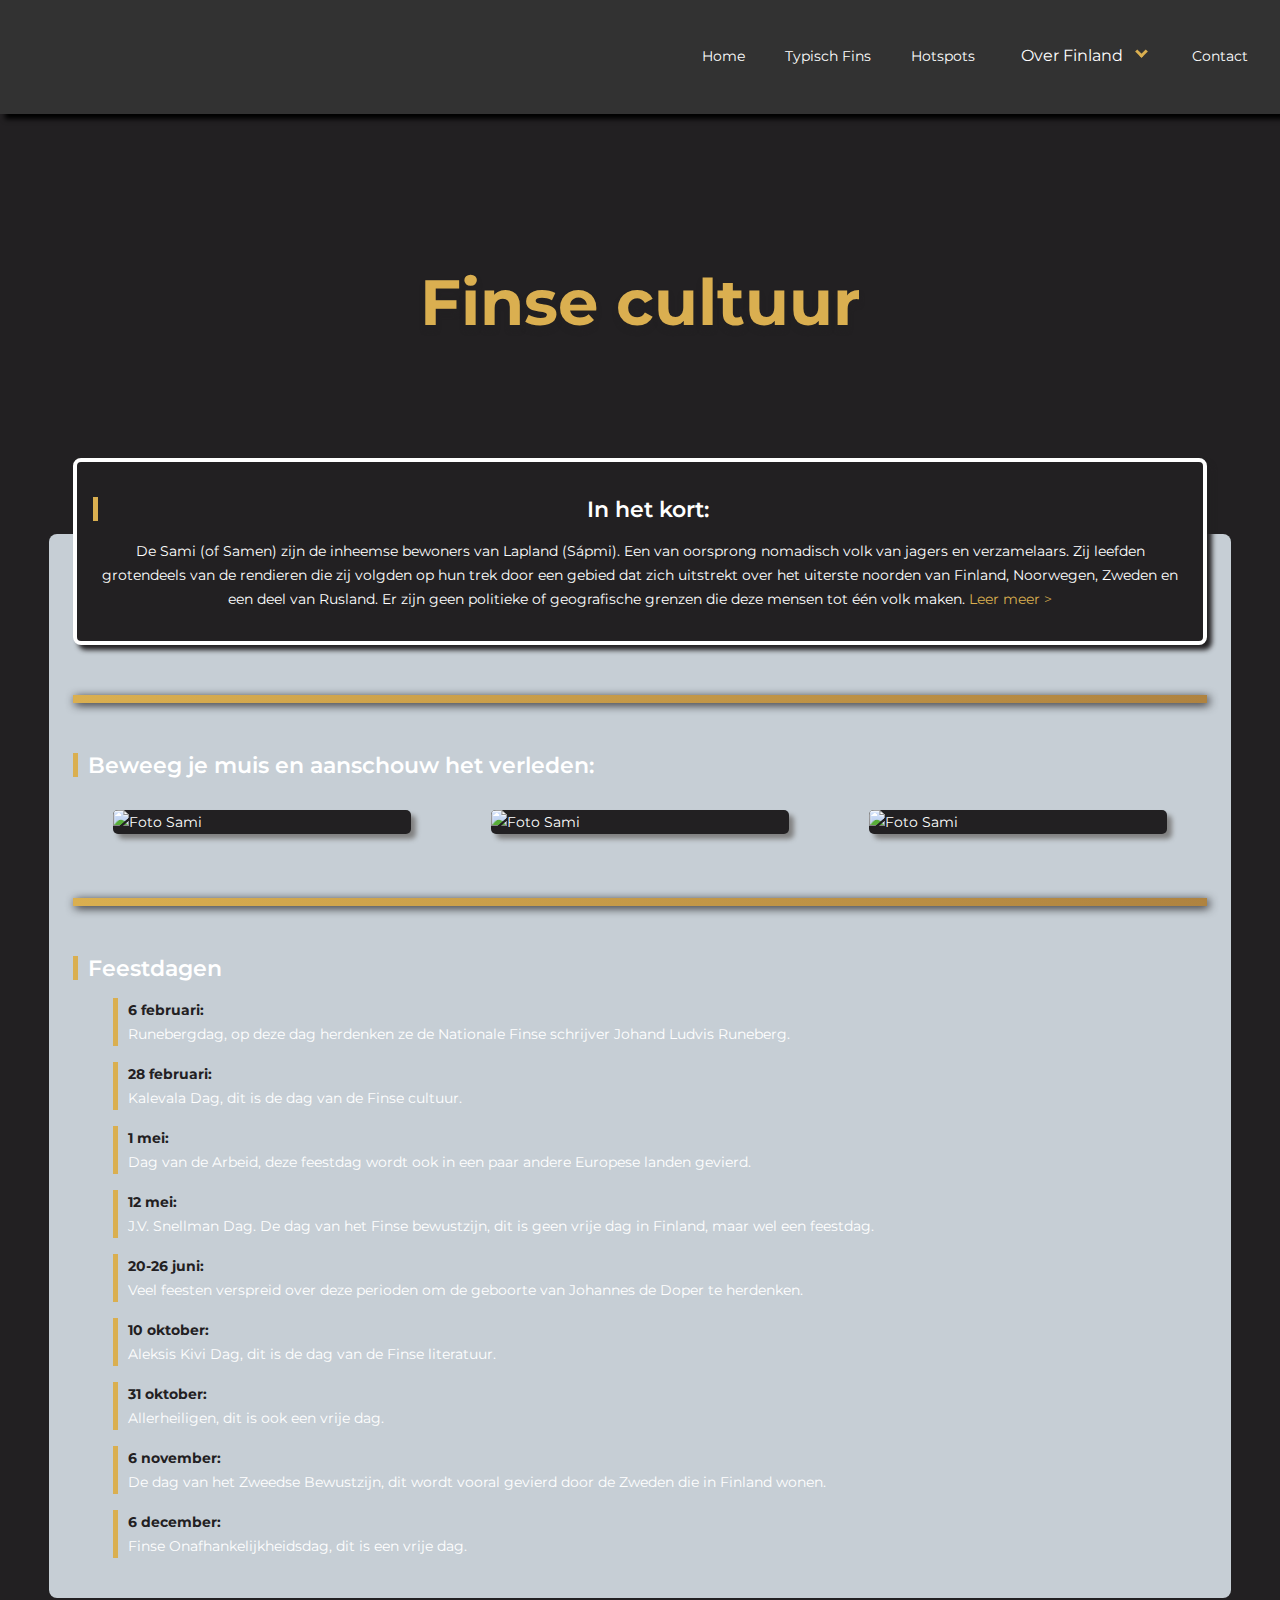
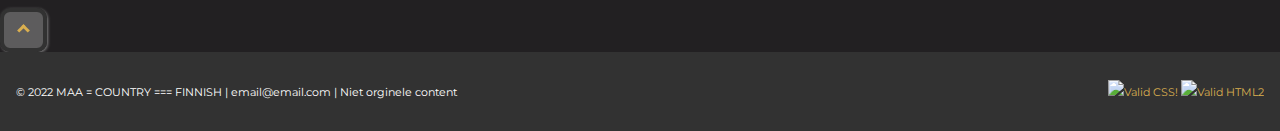
==== finland-cultuur.html @ 0e92ab43 "new" ====
<!DOCTYPE html>
<html lang="nl">
  <head>
    <meta charset="UTF-8" />
    <meta http-equiv="X-UA-Compatible" content="IE=edge" />
    <meta name="viewport" content="width=device-width, initial-scale=1.0" />
    <link rel="stylesheet" href="./css/styles.css" />

    <title>Cultuur Finland</title>
  </head>

  <!--Start Body-->

  <body>
    <!--Header + nav-->
    <header>
      <nav>
        <img src="./img/logo.png" alt="" class="icon logo" onclick="goHome()"/>

        <div id="hamburger-icon" class="hamburger-icon hide-desktop">
          <span></span>
          <span></span>
          <span></span>
        </div>

        <div class="nav-links hide-mobile">
          <a href="index.html">Home</a>
          <a href="./finland-typisch.html">Typisch Fins</a>
          <a href="./finland-hotspots.html">Hotspots</a>
          <div class="dropdown">
            <button class="dropdown-btn">Over Finland <i class="arrow down"></i></button>
            <div class="dropdown-content">
              <a href="./finland-cultuur.html" class="dropdown-item current-page">Cultuur</a>
              <a href="./finland-taal.html" class="dropdown-item">Taal</a>
            </div>
          </div>
          <a href="./contact.html">Contact</a>
        </div>
      </nav>
    </header>

    <!--nav mobile-->

    <div class="overlay"></div>
    <div class="mobile-menu">
      <ul class="mobile-menu-items">
        <li>
          <a href="index.html">Home</a>
        </li>
        <li>
          <a href="./finland-typisch.html">Typisch Fins</a>
        </li>
        <li>
          <a href="./finland-hotspots.html">Hotspots</a>
        </li>
        <li>
          <a href="./finland-taal.html">Taal</a>
        </li>
        <li>
          <a href="./finland-cultuur.html">Cultuur</a>
        </li>
        <li>
          <a href="/contact.html">Contact</a>
        </li>
      </ul>
    </div>

    <!--Header banner-->

    <section id="banner">
      <h1 class="banner-title">Finse cultuur</h1>
    </section>

    <div class="container-main">
      <div class="main-card">
        <main>
          <!--Intro "In het kort"-->
          <section class="page-intro">
            <h2 class="validator">Page intro</h2>
            <h2>In het kort:</h2>
            <p>
              De Sami (of Samen) zijn de inheemse bewoners van Lapland (Sápmi). Een van oorsprong nomadisch volk van jagers en verzamelaars. 
              Zij leefden grotendeels van de rendieren die zij volgden op hun trek door een gebied dat zich uitstrekt over het uiterste noorden van Finland, 
              Noorwegen, Zweden en een deel van Rusland. Er zijn geen politieke of geografische grenzen die deze mensen tot één volk maken.
              <a href="https://www.lapland.nl/sami">Leer meer ></a>
            </p>
          </section>

          <hr /><!--Grid verleden-->

          <section>
            <h2>Beweeg je muis en aanschouw het verleden:</h2>
            <div class="figure-grid">
              <h2 class="validator">Pictures of the past</h2>
              <div class="container-hotspots">
                <figure class="dropdown_info">
                  <img class="photo-sami" id="sami-1" src="./img/sami1.jpg" alt="Foto Sami" />
                  <div class="dropdown-content">
                    <p class="desc">Elke regio heeft zijn eigen vorm van klederdracht en afgebeelde symbolen. "Gákti" is een woord dat komt uit het Noord-Samische dialect en verwees in de oudheid enkel naar de bovenkleding óf tuniek. Vandaag de dag wordt het woord Gákti gebruikt voor de gehele dracht.</p>
                  </div>
                </figure>
              </div>

              <div class="container-hotspots">
                <figure class="dropdown_info">
                  <img class="photo-sami" id="sami-2" src="./img/fire_making.jpg" alt="Foto Sami" />
                  <div class="dropdown-content">
                    <p class="desc">Het maken van vuur is een van de oudste technieken om te overleven. Tijdens survivaltrips in onder meer Finland, heb je de mogelijkheid om met behulp van vuurstarters en "vespers" je eigen vuur te maken.</p>
                  </div>
                </figure>
              </div>

              <div class="container-hotspots">
                <figure class="dropdown_info">
                  <img class="photo-sami" id="sami-3" src="./img/onafhankelijk.jpg" alt="Foto Sami" />
                  <div class="dropdown-content">
                    <p class="desc">Finland was een deel van het Zweedse Rijk van 1200 tot 1809. In 1809 werd Finland veroverd door Rusland, met een personele unie tot gevolg tussen de twee landen. In 1918 werd de onafhankelijkheid van Finland erkend.</p>
                  </div>
                </figure>
              </div>
            </div>
          </section>

          <hr /><!--List items Feestdagen-->

          <section>
            <h2>Feestdagen</h2>
            <h2 class="validator">Party list</h2>
            <ul class="party-list">
              <li><span>6 februari:</span><br> Runebergdag, op deze dag herdenken ze de Nationale Finse schrijver Johand Ludvis Runeberg.</li>
              <li><span>28 februari:</span><br>Kalevala Dag, dit is de dag van de Finse cultuur.</li>
              <li><span>1 mei:</span><br>Dag van de Arbeid, deze feestdag wordt ook in een paar andere Europese landen gevierd.</li>
              <li><span>12 mei:</span><br>J.V. Snellman Dag. De dag van het Finse bewustzijn, dit is geen vrije dag in Finland, maar wel een feestdag.</li>
              <li><span>20-26 juni:</span><br>Veel feesten verspreid over deze perioden om de geboorte van Johannes de Doper te herdenken.</li>
              <li><span>10 oktober:</span><br>Aleksis Kivi Dag, dit is de dag van de Finse literatuur.</li>
              <li><span>31 oktober:</span><br>Allerheiligen, dit is ook een vrije dag.</li>
              <li><span>6 november:</span><br>De dag van het Zweedse Bewustzijn, dit wordt vooral gevierd door de Zweden die in Finland wonen.</li>
              <li><span>6 december:</span><br>Finse Onafhankelijkheidsdag, dit is een vrije dag.</li>

            </ul>
          </section>
        </main>
      </div>
    </div>

    <!--Button up-->

    <button class="button" onclick="goUp()">
      <i class="arrow up"> </i>
    </button>

    <!--Footer-->

    <footer style="text-align: center;">
      <p> © 2022 MAA = COUNTRY === FINNISH | email@email.com | Niet orginele content</p>
      <p>
        <a href="http://jigsaw.w3.org/css-validator/check/referer">
            <img style="border:0;width:88px;height:31px"
                src="http://jigsaw.w3.org/css-validator/images/vcss-blue"
                alt="Valid CSS!" />
            </a>
            <a href="http://www.w3.org/Icons/valid-html20">
              <img alt="Valid HTML2" src="http://www.w3.org/Icons/valid-html20.png">
            </a>
        </p>
    </footer>

    <script src="./js/script.js"></script>
    
  </body>
</html>
---- css/styles.css ----
@import "https://fonts.googleapis.com/css?family=Montserrat";
@import "https://fonts.googleapis.com/css?family=family=Roboto";
@import "https://fonts.googleapis.com/css?family=Zen+Kurenaido";
@import "https://fonts.googleapis.com/icon?family=Material+Icons";

/* Set up */
:root {
  --background: #cecece;
  --black: #222022;
  --grey: #c6ced5;
  --yellow: #daaf50;
  --font: "Montserrat";
  --title: "Roboto";
}

html {
  height: 100%;
  margin: 0;
  padding: 0;
  font-size: 1rem;
  scroll-behavior: smooth;
}

body {
  background-color: var(--black);
  box-sizing: border-box;
  font-family: var(--font);
  font-size: 14px;
  line-height: 1.5rem;
  color: white;
  height: 100%;
  padding: 0;
  margin: 0;
}

a,
a:link,
a:visited,
a:hover,
a:active {
  text-decoration: none;
  color: var(--yellow);
  font-weight: 400;
}

a {
  cursor: pointer;
}

a:hover {
  border-block-end: 3px solid var(--yellow);
}

h1 {
  font-family: var(--font);
  font-size: 2rem;
}

h2 {
  font-family: var(--font);
  font-size: 1.2rem;
  font-weight: 600;
}

h3 {
  font-family: var(--font);
  font-size: 1rem;
}

iframe{
  width: 98%;
  height: 98%;
}

.glyphicon{
  font-size: 18px;
}


/* ------------------------------------------------------Header------------------------------------------------------ */

nav {
  padding: 2rem;
  display: flex;
  justify-content: space-between;
  align-items: center;
  background-color: rgb(50, 50, 50);
  box-shadow: 5px 5px 5px black;
}

nav div {
  cursor: pointer;
}

nav div h2 {
  margin: 0;
  padding: 0;
  text-shadow: 5px 5px 5px;
}

/* ------------------------------------------------------Logo/text------------------------------------------------------ */
.logo-container {
  width: auto;
  height: 50px;
  display: flex;
}

.logo {
  position: relative;
  cursor: pointer;
  width: auto;
  height: 50px;
  transition: transform .3s;
}

.logo:hover{
  transform: scale(1.2);
}

.logoBox p{
  font-weight: 600;
  margin-top: -10px;
}

/* ------------------------------------------------------Animation famous hotspots------------------------------------------------------ */

.gallery-hotspots {
  height: 20vh;
  display: grid;
  grid-gap: 2rem;
  grid-template-areas:
    "a b c"
    "h m d"
    "g f e";
  grid-template-columns: 150px minmax(auto, 150px) 150px;
  grid-template-rows: repeat(3, 33%);
  margin-block-end: 3rem;
}

.gallery-text {
  padding: 1px;
}

@keyframes gallery-hotspots {
  from {
    opacity: 0;
    transform: scale(0.3);
    filter: hue-rotate(180deg);
  }
  to {
    opacity: 1;
    transform: scale(1);
    filter: hue-rotate(0deg);
  }
}

.blok {
  padding: 4px;
  background-color: grey;
  animation: gallery-hotspots 700ms ease-out;
  animation-fill-mode: backwards;
  text-align: center;
  margin: -7px;
  line-height: 1.2rem;
}
.blok1 {
  grid-area: a;
  animation-delay: var(--delay);
}
.blok2 {
  grid-area: b;
  animation-delay: calc(var(--delay) * 2);
}
.blok3 {
  grid-area: c;
  animation-delay: calc(var(--delay) * 3);
}
.blok4 {
  grid-area: d;
  animation-delay: calc(var(--delay) * 4);
}
.blok5 {
  grid-area: e;
  animation-delay: calc(var(--delay) * 5);
}
.blok6 {
  grid-area: f;
  animation-delay: calc(var(--delay) * 6);
}
.blok7 {
  grid-area: g;
  animation-delay: calc(var(--delay) * 7);
}
.blok8 {
  grid-area: h;
  animation-delay: calc(var(--delay) * 8);
}
.middle {
  grid-area: m;
  animation-delay: calc(var(--delay) * 9);
}

.section-gallery {
  display: flex;
  flex-direction: row;
  justify-content: center;
  margin-block-end: 1rem;
}


/* ------------------------------------------------------Hamburger------------------------------------------------------ */
.hamburger-icon {
  position: absolute;
  right: 2rem;
}

.hamburger-icon > span {
  display: block;
  width: 1.625rem;
  height: 0.1825rem;
  background-color: white;
}

.hamburger-icon > span:not(:last-child) {
  margin-block-end: 3px;
}

.hamburger-icon {
  width: 26px;
  height: 25px;
  margin: 50px auto;
  cursor: pointer;
}

.hamburger-icon span {
  display: block;
  position: absolute;
  height: 2px;
  width: 100%;
  opacity: 1;
  transition: 0.25s ease-in-out;
}

/* ------------------------------------------------------Hamburger transformatie------------------------------------------------------ */
.hamburger-icon span:first-child {
  top: 0;
  transform-origin: left center;
}
.hamburger-icon span:nth-child(2) {
  top: 9px;
  transform-origin: left center;
}
.hamburger-icon span:last-child {
  top: 18px;
  transform-origin: left center;
}
.hamburger-icon.open span:first-child {
  transform: rotate(45deg);
  top: 0;
  left: 0;
}
.hamburger-icon.open span:nth-child(2) {
  width: 0%;
  opacity: 0;
}
.hamburger-icon.open span:last-child {
  transform: rotate(-45deg);
  top: 18px;
  left: 0;
}

/* ------------------------------------------------------Prevent scroll on body when overlay is open------------------------------------------------------ */
.no-scroll {
  height: 100%;
  overflow: hidden;
}

/* ------------------------------------------------------Mobile menu------------------------------------------------------ */
.mobile-menu {
  height: 0px;
  padding: 5px;
  opacity: 0;
  background-color: var(--black);
  transition: height 200ms ease-in-out, opacity 200ms ease-in-out;
}

.mobile-menu.open {
  height: 240px;
  opacity: 1;
  overflow: hidden;
  border-block-start: 5px solid black;
  border-block-end: 5px solid black;
  padding: 10px;
}

ul li {
  list-style-type: none;
  text-decoration: none;
}

ul li a {
  color: white !important;
  text-transform: uppercase;
}

ul li a:hover{
  color: var(--yellow) !important;
  border-bottom: white !important;
}

li {
  margin-block-end: 1rem;
}

.arrow {
  display: inline-block;
  padding: 3px;
  border: solid var(--yellow);
  border-width: 0 3px 3px 0;
}

.down {
  margin-block-end: 5px;
  margin-inline-start: 10px;
  transform: rotate(45deg);
  -webkit-transform: rotate(45deg);
}

.up {
  transform: rotate(225deg);
  -webkit-transform: rotate(225deg);
}

.right {
  transform: rotate(315deg);
  -webkit-transform: rotate(315deg);
}

/* ------------------------------------------------------Navigatie submenu------------------------------------------------------ */
.sub-nav {
  border: none;
  color: white;
  background-color: var(--grey);
  font-family: var(--font);
  font-size: medium;
  line-height: 1.5rem;
  font-weight: 400;
  cursor: pointer;
}

/* ------------------------------------------------------Navigatie links------------------------------------------------------ */
.nav-links a {
  color: white;
}

.nav-links a:hover{
  color: var(--yellow);
  transition: color 0.1s ease-in-out;
}

.nav-links a:not(:last-child) {
  margin-inline-end: 2.5rem;
}

.nav-links:hover {
  color: var(--yellow);
  transition: color 0.1s ease-in-out;
}

.nav-links > a::after {
  content: "";
  height: 2px;
  width: 100%;
  display: block;
  position: relative;
  top: -44px;
  opacity: 0;
}

.nav-links > a:hover::after {
  opacity: 1;
  transition: opacity 300ms ease-in-out;
  color: var(--yellow);
}

.current-page::after {
  opacity: 1;
  transition: opacity 300ms ease-in-out;
}

.dropdown-btn:hover::after {
  opacity: 1;
  transition: opacity 300ms ease-in-out;
  color: var(--yellow);
}

/* ------------------------------------------------------Dropdown in navbar------------------------------------------------------ */
.dropdown-btn {
  border: none;
  background: none;
  font-family: var(--font);
  font-size: 16px;
  font-weight: 400;
  color: white;
  margin-inline-end: 2.5rem;
}

.dropdown-btn:hover {
  color: var(--yellow);
  transition: color 0.3s ease-in-out;
}

.dropdown {
  position: relative;
  display: block;
}

.dropdown-content {
  display: none;
  position: absolute;
  min-width: 200px;
  background-color: var(--black);
  border-radius: 5px;
  z-index: 1;
}

.dropdown-content a {
  color: white;
  font-size: small;
  text-decoration: none;
  display: block;
  padding: 1rem;
}

.dropdown:hover .dropdown-content {
  display: block;
}

.dropdown-item {
  margin: 0 !important;
}

/* ------------------------------------------------------Actieve link------------------------------------------------------ */
.current-page {
  color: var(--yellow) !important;
}

/* ------------------------------------------------------Footer------------------------------------------------------ */
footer {
  padding: 1rem;
  position: relative;
  display: flex;
  flex-direction: column;
  background-color: rgb(50, 50, 50);
  justify-content: space-between;
  align-items: center;
  font-size: 0.8em;
  color: white;
}

ul li:hover{
  border-block-end: var(--yellow);
}

footer strong {
  text-decoration: underline overline;
}

/* ------------------------------------------------------Banner------------------------------------------------------ */
#banner {
  display: flex;
  height: 400px;
  flex-direction: column;
  justify-content: center;
  align-items: center;
  background-image: url("../img/headers/kaart.png");
  background-size: cover;
  background-position: center;
  background-repeat: no-repeat;
  text-shadow: 0px 5px 5px var(--black);
}

.banner-title {
  margin-block-start: 0;
  color: var(--yellow);
  line-height: 1.2;
  animation: fadeIn linear 0.5s;
}

@keyframes fadeIn {
  0% {opacity:0;}
  100% {opacity:1;}
}

@-moz-keyframes fadeIn {
  0% {opacity:0;}
  100% {opacity:1;}
}

@-webkit-keyframes fadeIn {
  0% {opacity:0;}
  100% {opacity:1;}
}

@-o-keyframes fadeIn {
  0% {opacity:0;}
  100% {opacity:1;}
}

/* ------------------------------------------------------<main> informatie------------------------------------------------------ */
.container-main {
  display: flex;
  justify-content: center;
  margin: 10px;
}

.main-card {
  width: 90%;
  padding: 1.5rem;
  display: flex;
  justify-content: center;
  background-color: var(--grey);
  border-radius: 0.5rem;
}

.main-card h2{
  border-inline-start: 5px solid var(--yellow);
  padding-inline-start: 10px;
}

hr {
  border: none;
  height: 8px;
  margin: 50px 0;
  background: linear-gradient(to right, var(--yellow), rgb(175, 131, 64));
  box-shadow: 2px 2px 10px var(--black);
}

.party-list li::before{
  display: block;
  color: var(--yellow);
  font-size: 30px;
}

.party-list span{
  font-weight: bold;
  color: var(--black);
}

.party-list li{
  border-inline-start: 5px solid var(--yellow);
  padding-inline-start: 10px;
}

/* ------------------------------------------------------Artikelen------------------------------------------------------ */
.article-grid {
  display: grid;
  padding: 10px;
  border-radius: 5px;
}

article:nth-child(2n+0){
  background-color: var(--black);
  padding: 10px;
  border-radius: 5px;
}

/* ------------------------------------------------------Foto grid homepage------------------------------------------------------ */
.photo-grid {
  display: grid;
  grid-template-columns: repeat(1, 1fr);
  grid-template-rows: repeat(5, 1fr);
  grid-gap: 1rem;
}

.item {
  width: 100%;
}

.parent {
  width: 100% !important;
}

.parent:hover {
  transform: scale(1.05);
  transition: transform 300ms ease-in-out;
}

/* ------------------------------------------------------Figures------------------------------------------------------ */
.figure-grid {
  display: grid;
  grid-template-columns: repeat(1, 1fr);
  grid-template-rows: repeat(3, 1fr);
  grid-gap: 0;
}

.grid-videos{
  display: flex;
  justify-content: center;
  flex-direction: column;
}


figure {
  background-color: var(--black);
  border-radius: 5px;
  box-shadow: 5px 5px 5px gray;
}

figure img {
  width: 100%;
  height: 150px;
  border-top-left-radius: 5px;
  border-top-right-radius: 5px;
}

.container-hotspots {
  position: relative;
  display: flex;
  flex-direction: column;
  justify-content: center;
}

.container-hotspots:hover{
  transform: scale(1.05);
  transition: transform 300ms ease-in-out;
}

.dropdown_info{
  position: relative;
  display: block;
}

.dropdown-content {
  display: none;
  position: absolute;
  min-width: 160px;
  box-shadow: 0px 8px 16px 0px rgba(0,0,0,0.2);
  z-index: 1;
}

.dropdown_info:hover .dropdown-content {
  display: flex;
  margin-top: -80px;
  background: rgba(255, 255, 255, 0.8);
}

.desc {
  padding: 15px;
  text-align: center;
  color: black;
}

figcaption {
  font-family: var(--font);
  padding: 1rem;
}

figcaption h2 {
  margin-block-start: 0;
}

.link-to{
  border-inline-start: 4px solid var(--yellow);
}

.to-hotspots{
  color: var(--black) !important;
  font-weight: bold !important;
  padding: 10px;
}

.to-hotspots:hover{
  padding-inline-start: 20px;
  border: none;
}

.photo-sami {
  display: block;
  width: 100%;
  height: 100%;
  object-fit: cover;
}

/* ------------------------------------------------------Global buttons------------------------------------------------------ */
.button {
  align-self: flex-end;
  color: var(--black);
  padding: 10px 15px;
  background-color: #ffffff45;
  font-family: var(--font);
  font-weight: 600;
  border: 4px solid rgb(50, 50, 50);
  border-radius: 10px;
  box-shadow: 1px 1px 3px gray;
  cursor: pointer;
}

.input-button{
  width: fit-content;
  padding: 0.5rem;
  background-color: var(--yellow);
  color: var(--black);
  font-family: var(--font);
  font-weight: 600;
  border-radius: 5px;
  border: none;
  box-shadow: 2px 2px 2px grey;
  cursor: pointer;
}

.input-button:hover {
  color: var(--yellow);
  background-color: transparent;
  border: 2px solid var(--yellow);
}

.btn-icon {
  margin-inline-start: 5px;
}

.story-grid {
  display: grid;
  grid-template-columns: repeat(1, 1fr);
  grid-gap: 2rem;
}

.story {
  display: flex;
  flex-direction: column;
  position: relative;
}

/* ------------------------------------------------------<Table> in taal------------------------------------------------------ */
table {
  width: 100%;
  color: var(--black);
  border-radius: 5px;
  border: 5px solid var(--black);
}

table tr th {
  text-align: left;
  font-weight: bold;
  font-size: 18px;
  border-block-end: solid;
}

/* ------------------------------------------------------Hotspots pagina------------------------------------------------------ */
.grid-hotspots {
  display: grid;
  grid-gap: 1rem;
  grid-template-areas:
    "h"
    "f";
}

.page-intro {
  grid-area: h;
  margin-block-start: -100px;
  box-shadow: 5px 5px 5px var(--black);
  padding: 1rem;
  text-align: center;
  background-color: var(--black);
  border: 4px solid white;
  border-radius: 0.5rem;
}

.grid-item {
  display: flex;
  flex-direction: column;
  justify-content: space-around;
  width: 90%;
  align-items: center;
  border: 3px solid var(--black);
  padding: 0 20px;
  border-radius: 5px;
  color: var(--black);
}

.grid-item img{
  width: 70%;
  height: 150px;
}

/* ------------------------------------------------------Contact pagina------------------------------------------------------ */
#map {
  width: 100%;
  height: 500px;
  z-index: -2;
}

.validator {
  display: none;
}

.form {
  display: flex;
  flex-direction: column;
}

.form-field {
  padding: 0.5rem;
  border-radius: 5px;
  border: none;
  margin: 5px 0;
  box-shadow: 2px 2px 2px grey;
}

.form-field:focus {
  color: white;
  background-color: var(--black);
}

textarea {
  height: 10rem;
  margin-block-end: 1rem;
}

.extras {
  display: grid;
  grid-template-columns: repeat(auto-fit, minmax(200px, 1fr));
  grid-gap: 2rem;
  padding: 1rem;
}


/*--------------------------------------------------------------------------------------------------------------------------------------------------------------------------------*/
/*MEDIA QUERIES*/
/*--------------------------------------------------------------------------------------------------------------------------------------------------------------------------------*/

/* ------------------------------------------------------Media query classes------------------------------------------------------ */
.hide-mobile {
    display: none;
  }
  
  .hide-desktop {
    display: inline;
  }
  
  /* ------------------------------------------------------Queries for tablet------------------------------------------------------ */
  
  @media (min-width: 768px) {

    h1 {
      font-family: var(--font);
      font-size: 1.6rem;
    }
    
    h2 {
      font-family: var(--font);
      font-size: 1.4rem;
      font-weight: 600;
    }
    
    h3 {
      font-family: var(--font);
      font-size: 1rem;
    }

    nav > p::before {
      margin-left: -80%;
    }

    footer {
      flex-direction: row;
      justify-content: space-between;
      align-items: center;
    }

    .grid-hotspots {
      display: grid;
      grid-gap: 1rem;
      grid-template-areas:
        "h h"
        "f f";
    }

    .grid-item img{
      width: 100%;
      margin: 0;
      padding: 0;
    }

    .grid-videos{
      display: flex;
      justify-content: space-around;
      flex-direction: row;
      align-content: center;
    }

    .banner-title {
      font-size: 3rem;
    }
  
    /* Article grid*/
    .article-grid {
      grid-template-columns: repeat(2, 1fr);
      column-gap: 3rem;
    }
  
    /* Photo grid */
    .photo-grid {
      grid-template-columns: repeat(6, 1fr);
      grid-template-rows: repeat(2, 1fr);
      grid-gap: 1rem;
    }
  
    .parent-1 {
      height: 100%;
      border: 5px solid var(--black);
      border-radius: 5px;
      display: flex;
      flex: 1 1 auto;
      grid-column: 1 / span 2;
    }
    .parent-2 {
      height: 100%;
      border: 5px solid var(--black);
      border-radius: 5px;
      display: flex;
      flex: 1 1 auto;
      grid-column: 3 / span 2;
    }
    .parent-3 {
      height: 100%;
      border: 5px solid var(--black);
      border-radius: 5px;
      display: flex;
      flex: 1 1 auto;
      grid-column: 5 / span 2;
    }
    .parent-4 {
      height: 100%;
      border: 5px solid var(--black);
      border-radius: 5px;
      display: flex;
      flex: 1 2 auto;
      grid-row: 2;
      grid-column: 1 / span 3;
    }
    .parent-5 {
      height: 100%;
      border: 5px solid var(--black);
      border-radius: 5px;
      display: flex;
      flex: 1 2 auto;
      grid-row: 2;
      grid-column: 4 / span 3;
    }

    /* -----------------Figures tablet-----------------*/
    figure {
      display: flex;
      flex-direction: row;
    }
  
    figure img {
      width: 50%;
      height: 300px;
      border-top-left-radius: 5px;
      border-bottom-left-radius: 5px;
      border-top-right-radius: 0px;
      border-bottom-right-radius: 0px;
    }
  
    .reverse {
      flex-direction: row-reverse;
    }
  
    .reverse img {
      border-top-left-radius: 0px;
      border-bottom-left-radius: 0px;
      border-top-right-radius: 5px;
      border-bottom-right-radius: 5px;
    }
  
    tr th:nth-child(2),
    tr td:nth-child(2) {
      display: table-cell;
    }
  
    .img-1,
    .img-2,
    .img-3,
    .img-4,
    .img-5 {
      display: block;
      height: auto;
    }

    .overlay-1 {
      margin-block-start: 0px;
    } 

  }
  
  /* ------------------------------------------------------Queries for desktop------------------------------------------------------ */
  @media (min-width: 1024px) {
    footer{
      justify-content: space-between;
      align-items: center;
      text-align: center;
    }

    .banner-title {
      font-size: 4rem;
    }

    .hide-mobile {
      display: flex;
    }
  
    .hide-desktop {
      display: none;
    }
  
    .photo-grid {
      grid-template-columns: repeat(5, 1fr);
      grid-template-rows: repeat(1, auto);
    }
  
    .parent-1 {
      grid-column: 1;
    }
    .parent-2 {
      grid-column: 2;
    }
    .parent-3 {
      grid-column: 3;
    }
    .parent-4 {
      grid-row: 1;
      grid-column: 4;
    }
    .parent-5 {
      grid-row: 1;
      grid-column: 5;
    }
  
    .figure-grid {
      grid-template-columns: repeat(3, 1fr);
      grid-template-rows: repeat(1, 1fr);
    }
  
    .container-hotspots {
      display: flex;
      flex-direction: row;
    }
  
    figure,
    .reverse {
      width: 100%;
      display: flex;
      flex-direction: column;
      background-color: var(--black);
    }
  
    .reverse img {
      border-top-left-radius: 5px;
      border-top-right-radius: 5px;
      border-bottom-left-radius: 0px;
      border-bottom-right-radius: 0px;
    }
  
    figure img {
      width: 100%;
      height: 150px;
      border-top-left-radius: 5px;
      border-top-right-radius: 5px;
      border-bottom-left-radius: 0px;
      border-bottom-right-radius: 0px;
    }
  
    .product-grid {
      grid-template-columns: repeat(3, 1fr);
    }

    .overlay-1 {
      margin-block-start: 0px;
    }

    .gallery-hotspots {
        height: 40vh;
        display: grid;
        grid-gap: 2rem;
        grid-template-areas:
          "a b c"
          "h m d"
          "g f e";
        grid-template-columns: 300px minmax(auto, 300px) 300px;
    }

    .blok {
      justify-content: center;
      display: flex;
      align-items: center;
    }

    .blok {
      line-height: 1rem;
      font-size: 1rem !important;
    }
  }
  
  /* ------------------------------------------------------Queries for bigger than desktop------------------------------------------------------*/
  @media (min-width: 1440px) {
    footer{
      justify-content: space-between;
      align-items: center;
      text-align: center;
    }
    body {
      font-size: 1rem;
    }
  
    .dropdown-btn {
      line-height: 1.6rem;
      font-size: 1.0rem;
    }
  
    .main-card {
      width: 70%;
    }
  }
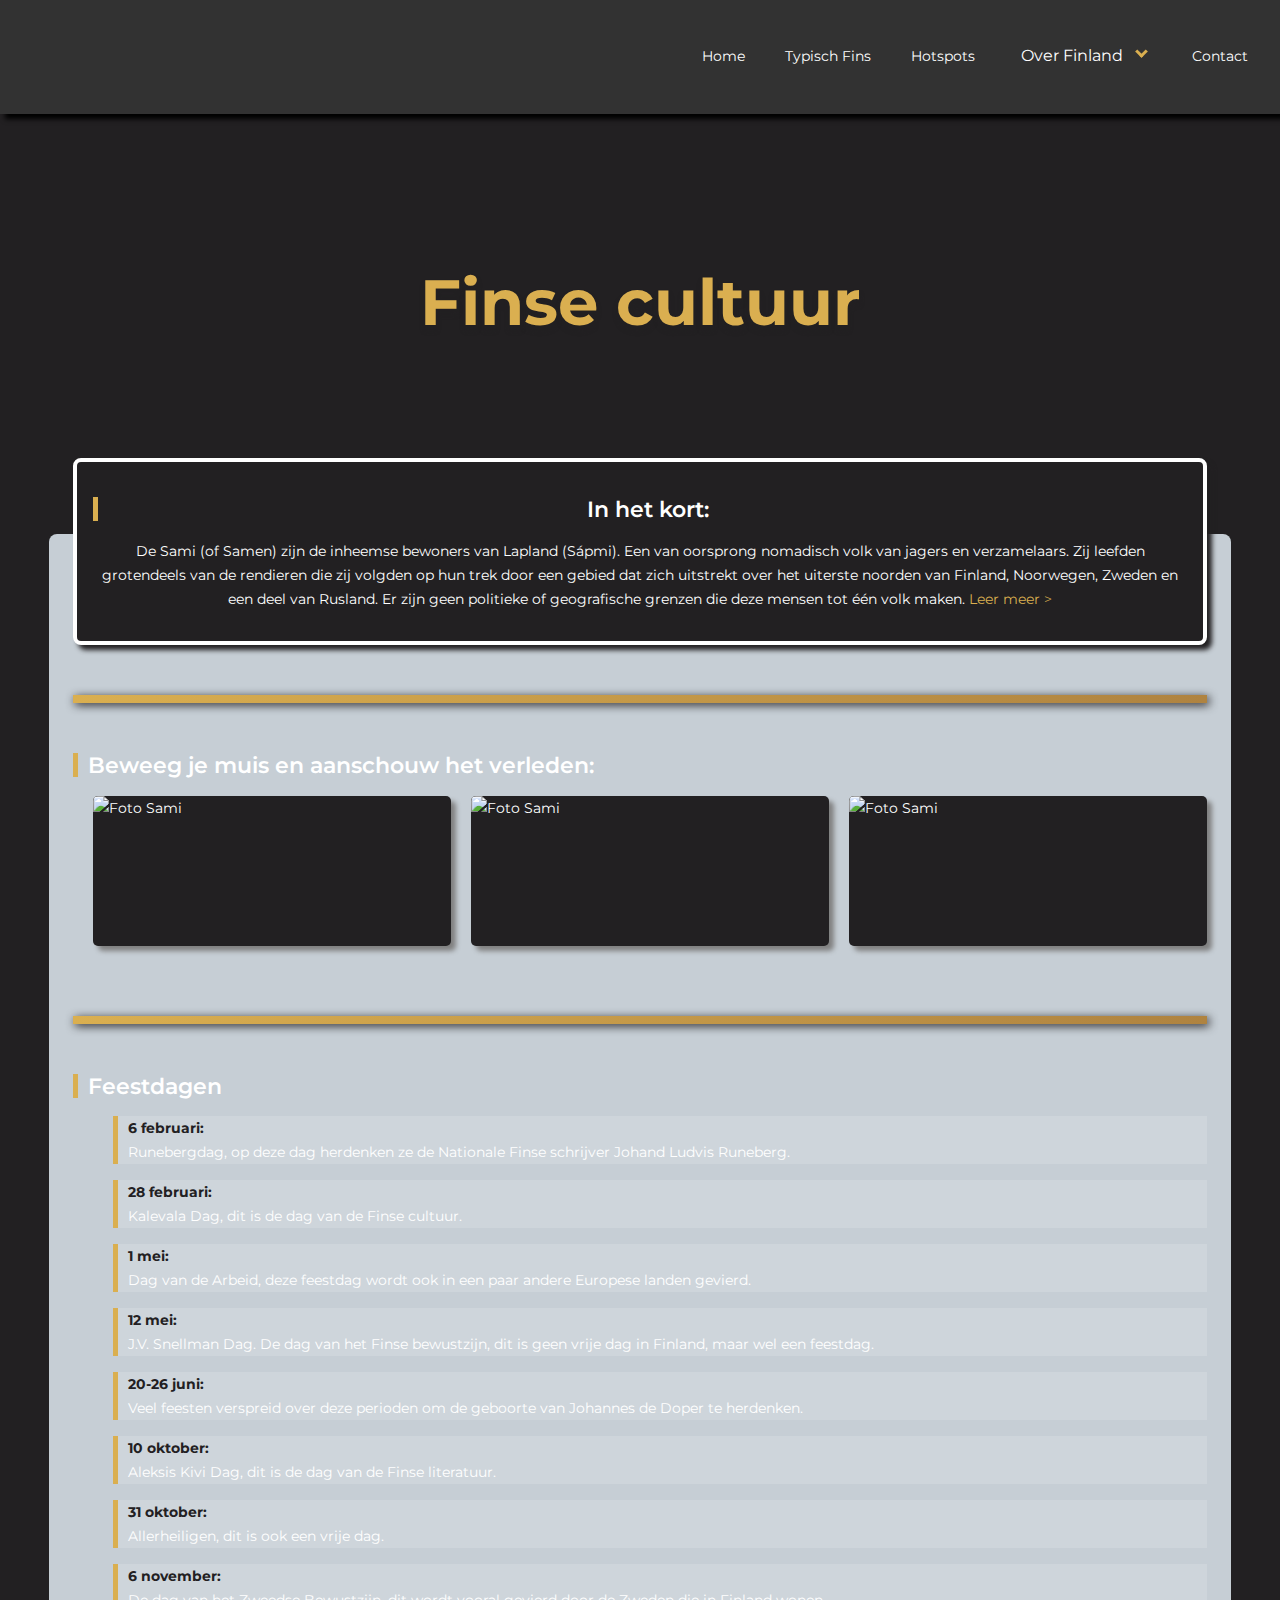
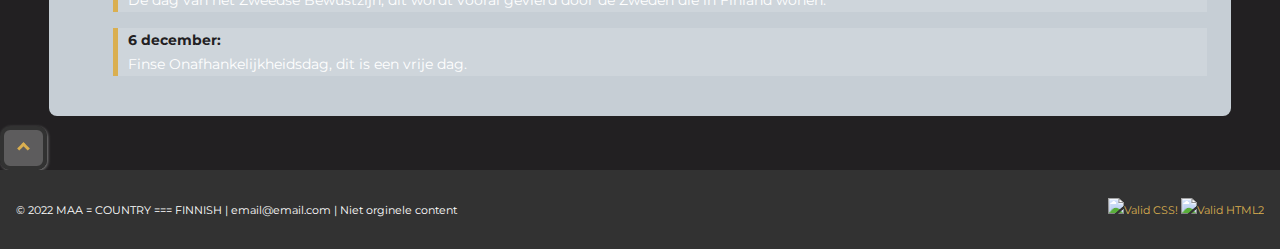
==== commit 066ed3f5: "responsive check" ====
--- a/finland-cultuur.html
+++ b/finland-cultuur.html
@@ -95,7 +95,7 @@
               <div class="container-hotspots">
                 <figure class="dropdown_info">
                   <img class="photo-sami" id="sami-1" src="./img/sami1.jpg" alt="Foto Sami" />
-                  <div class="dropdown-content">
+                  <div class="dropdown-sami">
                     <p class="desc">Elke regio heeft zijn eigen vorm van klederdracht en afgebeelde symbolen. "Gákti" is een woord dat komt uit het Noord-Samische dialect en verwees in de oudheid enkel naar de bovenkleding óf tuniek. Vandaag de dag wordt het woord Gákti gebruikt voor de gehele dracht.</p>
                   </div>
                 </figure>
@@ -104,7 +104,7 @@
               <div class="container-hotspots">
                 <figure class="dropdown_info">
                   <img class="photo-sami" id="sami-2" src="./img/fire_making.jpg" alt="Foto Sami" />
-                  <div class="dropdown-content">
+                  <div class="dropdown-sami">
                     <p class="desc">Het maken van vuur is een van de oudste technieken om te overleven. Tijdens survivaltrips in onder meer Finland, heb je de mogelijkheid om met behulp van vuurstarters en "vespers" je eigen vuur te maken.</p>
                   </div>
                 </figure>
@@ -113,7 +113,7 @@
               <div class="container-hotspots">
                 <figure class="dropdown_info">
                   <img class="photo-sami" id="sami-3" src="./img/onafhankelijk.jpg" alt="Foto Sami" />
-                  <div class="dropdown-content">
+                  <div class="dropdown-sami">
                     <p class="desc">Finland was een deel van het Zweedse Rijk van 1200 tot 1809. In 1809 werd Finland veroverd door Rusland, met een personele unie tot gevolg tussen de twee landen. In 1918 werd de onafhankelijkheid van Finland erkend.</p>
                   </div>
                 </figure>
--- a/css/styles.css
+++ b/css/styles.css
@@ -1,5 +1,5 @@
 @import "https://fonts.googleapis.com/css?family=Montserrat";
-@import "https://fonts.googleapis.com/css?family=family=Roboto";
+@import "https://fonts.googleapis.com/css?family=Roboto";
 @import "https://fonts.googleapis.com/css?family=Zen+Kurenaido";
 @import "https://fonts.googleapis.com/icon?family=Material+Icons";
 
@@ -132,13 +132,9 @@
     "a b c"
     "h m d"
     "g f e";
-  grid-template-columns: 150px minmax(auto, 150px) 150px;
-  grid-template-rows: repeat(3, 33%);
-  margin-block-end: 3rem;
-}
-
-.gallery-text {
-  padding: 1px;
+  grid-template-rows: repeat(3, 36%);
+  margin-block-end: 4rem;
+  margin-block-start: 1rem;
 }
 
 @keyframes gallery-hotspots {
@@ -161,8 +157,15 @@
   animation-fill-mode: backwards;
   text-align: center;
   margin: -7px;
-  line-height: 1.2rem;
-}
+  line-height: 0.8rem;
+  font-size: 10px;
+}
+
+.blok:hover {
+  background: var(--yellow);
+}
+
+
 .blok1 {
   grid-area: a;
   animation-delay: var(--delay);
@@ -201,10 +204,7 @@
 }
 
 .section-gallery {
-  display: flex;
-  flex-direction: row;
   justify-content: center;
-  margin-block-end: 1rem;
 }
 
 
@@ -392,6 +392,14 @@
   opacity: 1;
   transition: opacity 300ms ease-in-out;
   color: var(--yellow);
+}
+
+.hide-mobile {
+  display: none;
+}
+
+.hide-desktop {
+  display: inline;
 }
 
 /* ------------------------------------------------------Dropdown in navbar------------------------------------------------------ */
@@ -550,6 +558,7 @@
 .party-list li{
   border-inline-start: 5px solid var(--yellow);
   padding-inline-start: 10px;
+  background: rgba(255, 255, 255, 0.15);
 }
 
 /* ------------------------------------------------------Artikelen------------------------------------------------------ */
@@ -605,6 +614,8 @@
   background-color: var(--black);
   border-radius: 5px;
   box-shadow: 5px 5px 5px gray;
+  margin: 0;
+  margin-block-end: 20px;
 }
 
 figure img {
@@ -631,18 +642,21 @@
   display: block;
 }
 
-.dropdown-content {
+.dropdown-sami {
   display: none;
   position: absolute;
+  font-size: 14px;
+  line-height: 1em;
   min-width: 160px;
   box-shadow: 0px 8px 16px 0px rgba(0,0,0,0.2);
-  z-index: 1;
-}
-
-.dropdown_info:hover .dropdown-content {
+  z-index: 99;
+}
+
+.dropdown_info:hover .dropdown-sami {
   display: flex;
-  margin-top: -80px;
+  margin-top: -180px;
   background: rgba(255, 255, 255, 0.8);
+  z-index: 99;
 }
 
 .desc {
@@ -678,8 +692,8 @@
 .photo-sami {
   display: block;
   width: 100%;
-  height: 100%;
   object-fit: cover;
+  z-index: 1;
 }
 
 /* ------------------------------------------------------Global buttons------------------------------------------------------ */
@@ -770,7 +784,6 @@
   display: flex;
   flex-direction: column;
   justify-content: space-around;
-  width: 90%;
   align-items: center;
   border: 3px solid var(--black);
   padding: 0 20px;
@@ -779,8 +792,8 @@
 }
 
 .grid-item img{
-  width: 70%;
-  height: 150px;
+  width: 100%;
+  height: 100px;
 }
 
 /* ------------------------------------------------------Contact pagina------------------------------------------------------ */
@@ -829,15 +842,6 @@
 /*MEDIA QUERIES*/
 /*--------------------------------------------------------------------------------------------------------------------------------------------------------------------------------*/
 
-/* ------------------------------------------------------Media query classes------------------------------------------------------ */
-.hide-mobile {
-    display: none;
-  }
-  
-  .hide-desktop {
-    display: inline;
-  }
-  
   /* ------------------------------------------------------Queries for tablet------------------------------------------------------ */
   
   @media (min-width: 768px) {
@@ -878,6 +882,7 @@
 
     .grid-item img{
       width: 100%;
+      height: 180px;
       margin: 0;
       padding: 0;
     }
@@ -891,6 +896,14 @@
 
     .banner-title {
       font-size: 3rem;
+    }
+
+    .hide-mobile {
+      display: flex;
+    }
+  
+    .hide-desktop {
+      display: none;
     }
   
     /* Article grid*/
@@ -948,6 +961,9 @@
       grid-row: 2;
       grid-column: 4 / span 3;
     }
+    .dropdown_info img {
+      width: 100%;
+    }
 
     /* -----------------Figures tablet-----------------*/
     figure {
@@ -993,6 +1009,20 @@
       margin-block-start: 0px;
     } 
 
+    .dropdown_info:hover .dropdown-sami {
+      margin-top: 0px
+    }
+
+    .blok {
+      font-size: 18px;
+      line-height: 1.6rem;
+      padding: 15px;
+    }
+
+    .gallery-hotspots {
+      margin-block-end: 6rem;
+    }
+
   }
   
   /* ------------------------------------------------------Queries for desktop------------------------------------------------------ */
@@ -1046,6 +1076,7 @@
     .container-hotspots {
       display: flex;
       flex-direction: row;
+      margin-inline-start: 20px;
     }
   
     figure,
@@ -1080,26 +1111,11 @@
       margin-block-start: 0px;
     }
 
-    .gallery-hotspots {
-        height: 40vh;
-        display: grid;
-        grid-gap: 2rem;
-        grid-template-areas:
-          "a b c"
-          "h m d"
-          "g f e";
-        grid-template-columns: 300px minmax(auto, 300px) 300px;
-    }
-
     .blok {
       justify-content: center;
       display: flex;
       align-items: center;
-    }
-
-    .blok {
-      line-height: 1rem;
-      font-size: 1rem !important;
+      line-height: 1.8rem;
     }
   }
   
